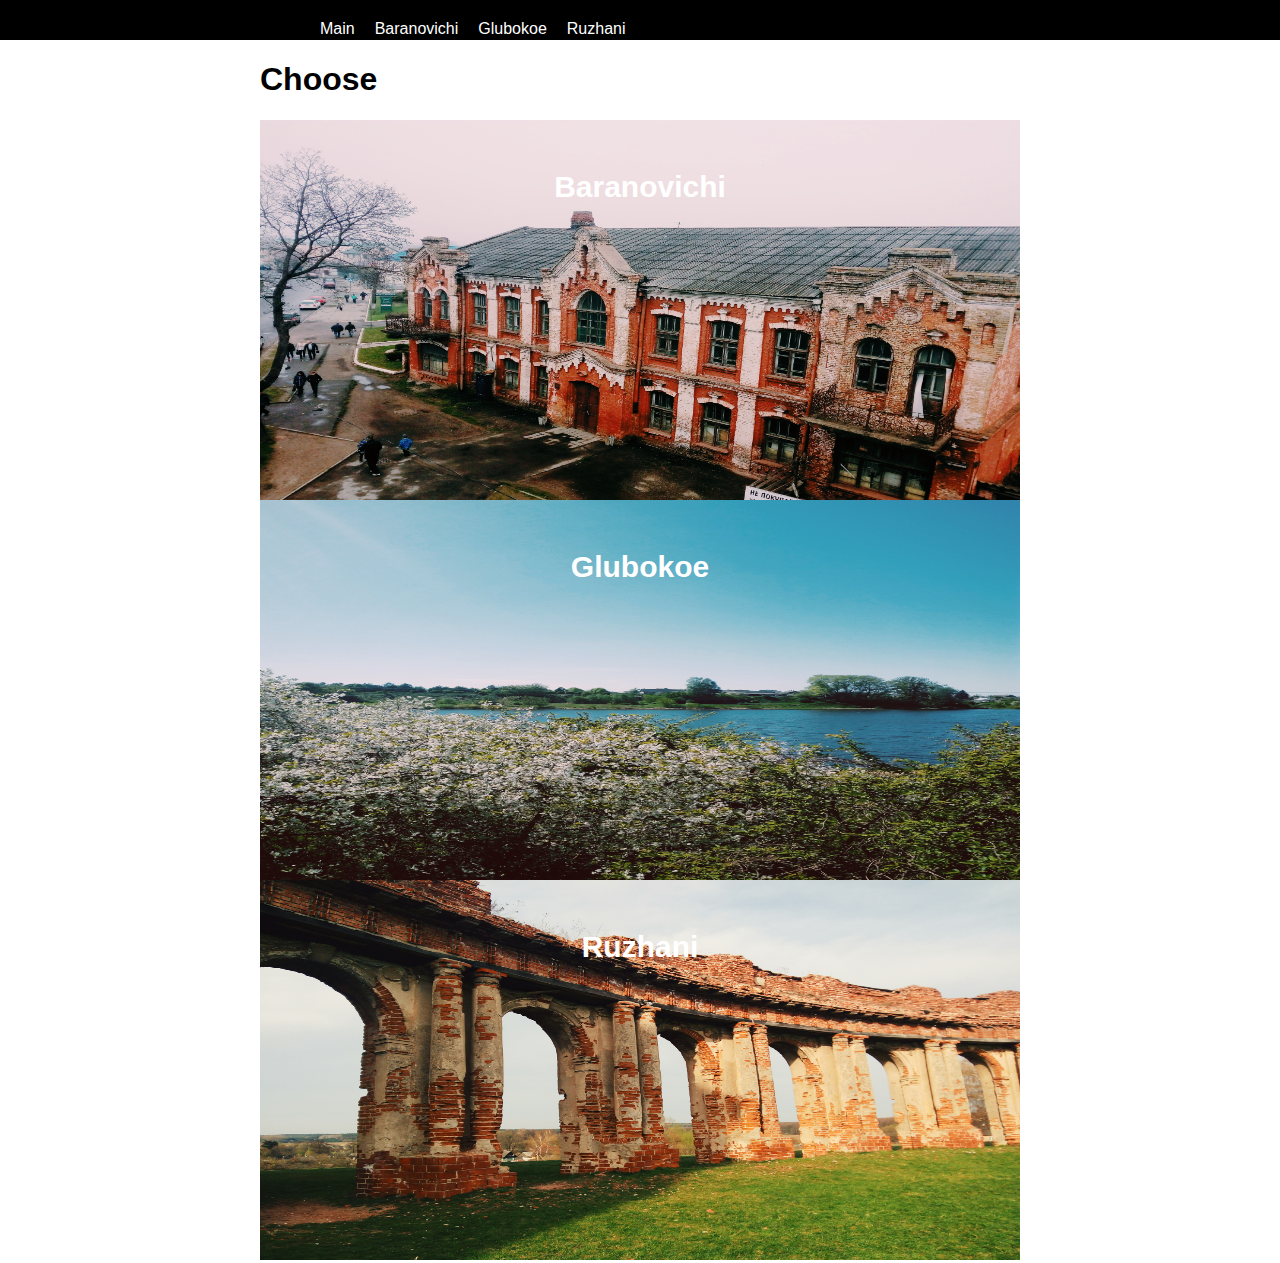
==== index.html @ 51b3ccfd "project were updated" ====
<html>
    <head>
        <link rel="stylesheet" href="style/style.css" >
        <title>Travel Blog</title>
    </head>
    <body>
        <nav>
            <div class="custom-nav">
                <div>
                    <a href="index.html">Main </a>
                </div>
                <div><a href="baranovichi.html">Baranovichi </a> </div>
                <div><a href="glubokoe.html">Glubokoe </a></div>
                <div><a href="ruzhani.html">Ruzhani </a> </div>
            </div>
        </nav>
        <div class="main-container">
            <div class="content-container">
                <h1 class="header"> Choose</h1>
                <div class="content">                    
                   <div class="photo-container"> 
                        <a href="baranovichi.html">
                            <img src="img/baran1.jpg">
                        </a> 
                       <p class="photo-text">Baranovichi</p>                       
                    </div>
                    
                    <div class="photo-container"> 
                            <a href="glubokoe.html">
                                <img src="img/glub3.jpg">
                            </a> 
                           <p class="photo-text">Glubokoe</p>                       
                        </div>
                    <div class="photo-container"> 
                        <a href="ruzhani.html">
                             <img src="img/ruzhan1.jpg">
                        </a> 
                         <p class="photo-text">Ruzhani</p>                       
                     </div>
                </div>                                           
            </div>
        </div>        
    </body>
</html>
---- style/style.css ----
body{
    margin: 0;
    padding:0;
}


.header,p,div {
    font-family: Arial, Helvetica, sans-serif;    
}

nav{
    height: 40px;  
    background-color: black; 
}

a{
    color: white;
    text-decoration: none;
}

.custom-nav{
    width:50%;
    height: inherit;
    display: flex;
    flex-direction: row;
    margin: auto;
    justify-content: flex-start;        
    color: white;
    padding-top: 20px;
}

.custom-nav div{
    margin-right: 20px;
}

.main-container{
    width: 50%;
    min-width: 760px; /* min width equals to img width*/
    margin: auto;
}

img{
    background-repeat: no-repeat;
    width: 760px;
    height: 380px;
  
}

.content{
    display: flex;
    flex-direction: column;    
}


.content-block div{
    margin-top: 40px;
    text-align: center;
}

.divider{
    margin-top: 10px; 
    border: 1px solid black;
}

.photo-container{
    text-align: center;
    position: relative;
}

.photo-text{
    position: absolute;
    color: white;
    font-size: 30px;
    top: 20;
    bottom: 20;
    left: 20;
    right: 20;
    font-weight: 600;
}
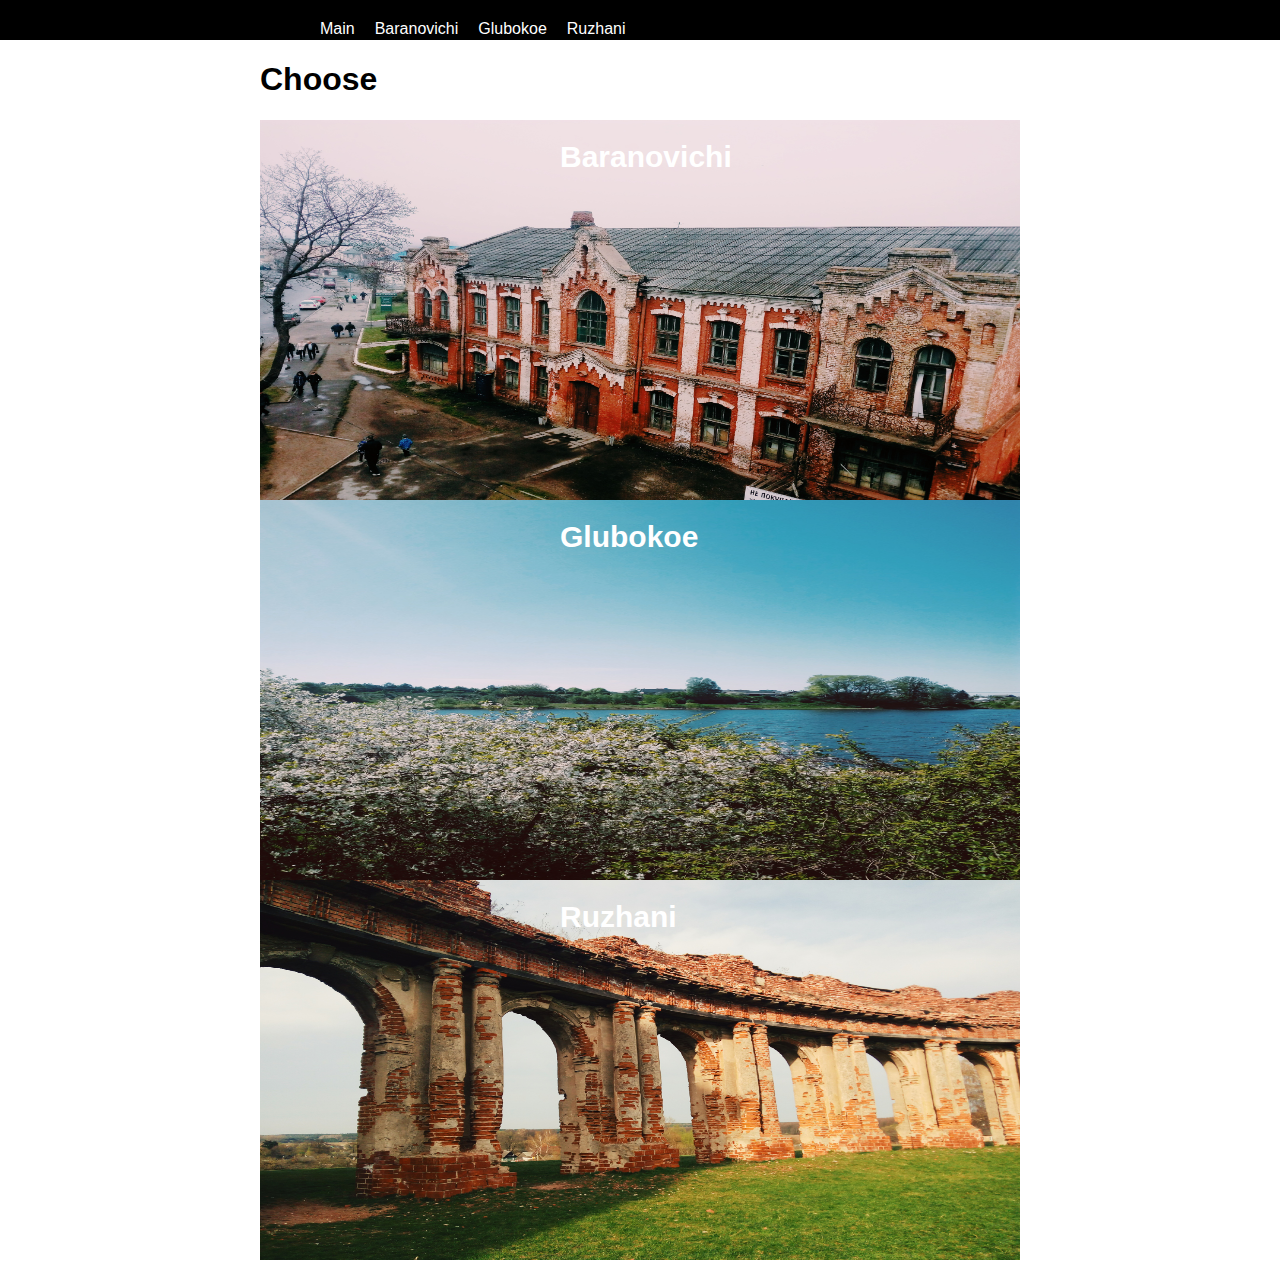
==== commit b761d0a9: "img bug were fixed" ====
--- a/index.html
+++ b/index.html
@@ -22,20 +22,20 @@
                         <a href="baranovichi.html">
                             <img src="img/baran1.jpg">
                         </a> 
-                       <p class="photo-text">Baranovichi</p>                       
+                       <div class="photo-text">Baranovichi</div>                       
                     </div>
                     
                     <div class="photo-container"> 
                             <a href="glubokoe.html">
                                 <img src="img/glub3.jpg">
                             </a> 
-                           <p class="photo-text">Glubokoe</p>                       
+                           <div class="photo-text">Glubokoe</div>                       
                         </div>
                     <div class="photo-container"> 
                         <a href="ruzhani.html">
                              <img src="img/ruzhan1.jpg">
                         </a> 
-                         <p class="photo-text">Ruzhani</p>                       
+                         <div class="photo-text">Ruzhani</div>                       
                      </div>
                 </div>                                           
             </div>
--- a/style/style.css
+++ b/style/style.css
@@ -71,9 +71,7 @@
     position: absolute;
     color: white;
     font-size: 30px;
-    top: 20;
-    bottom: 20;
-    left: 20;
-    right: 20;
+    top: 20;  
+    left: 300;
     font-weight: 600;
 }